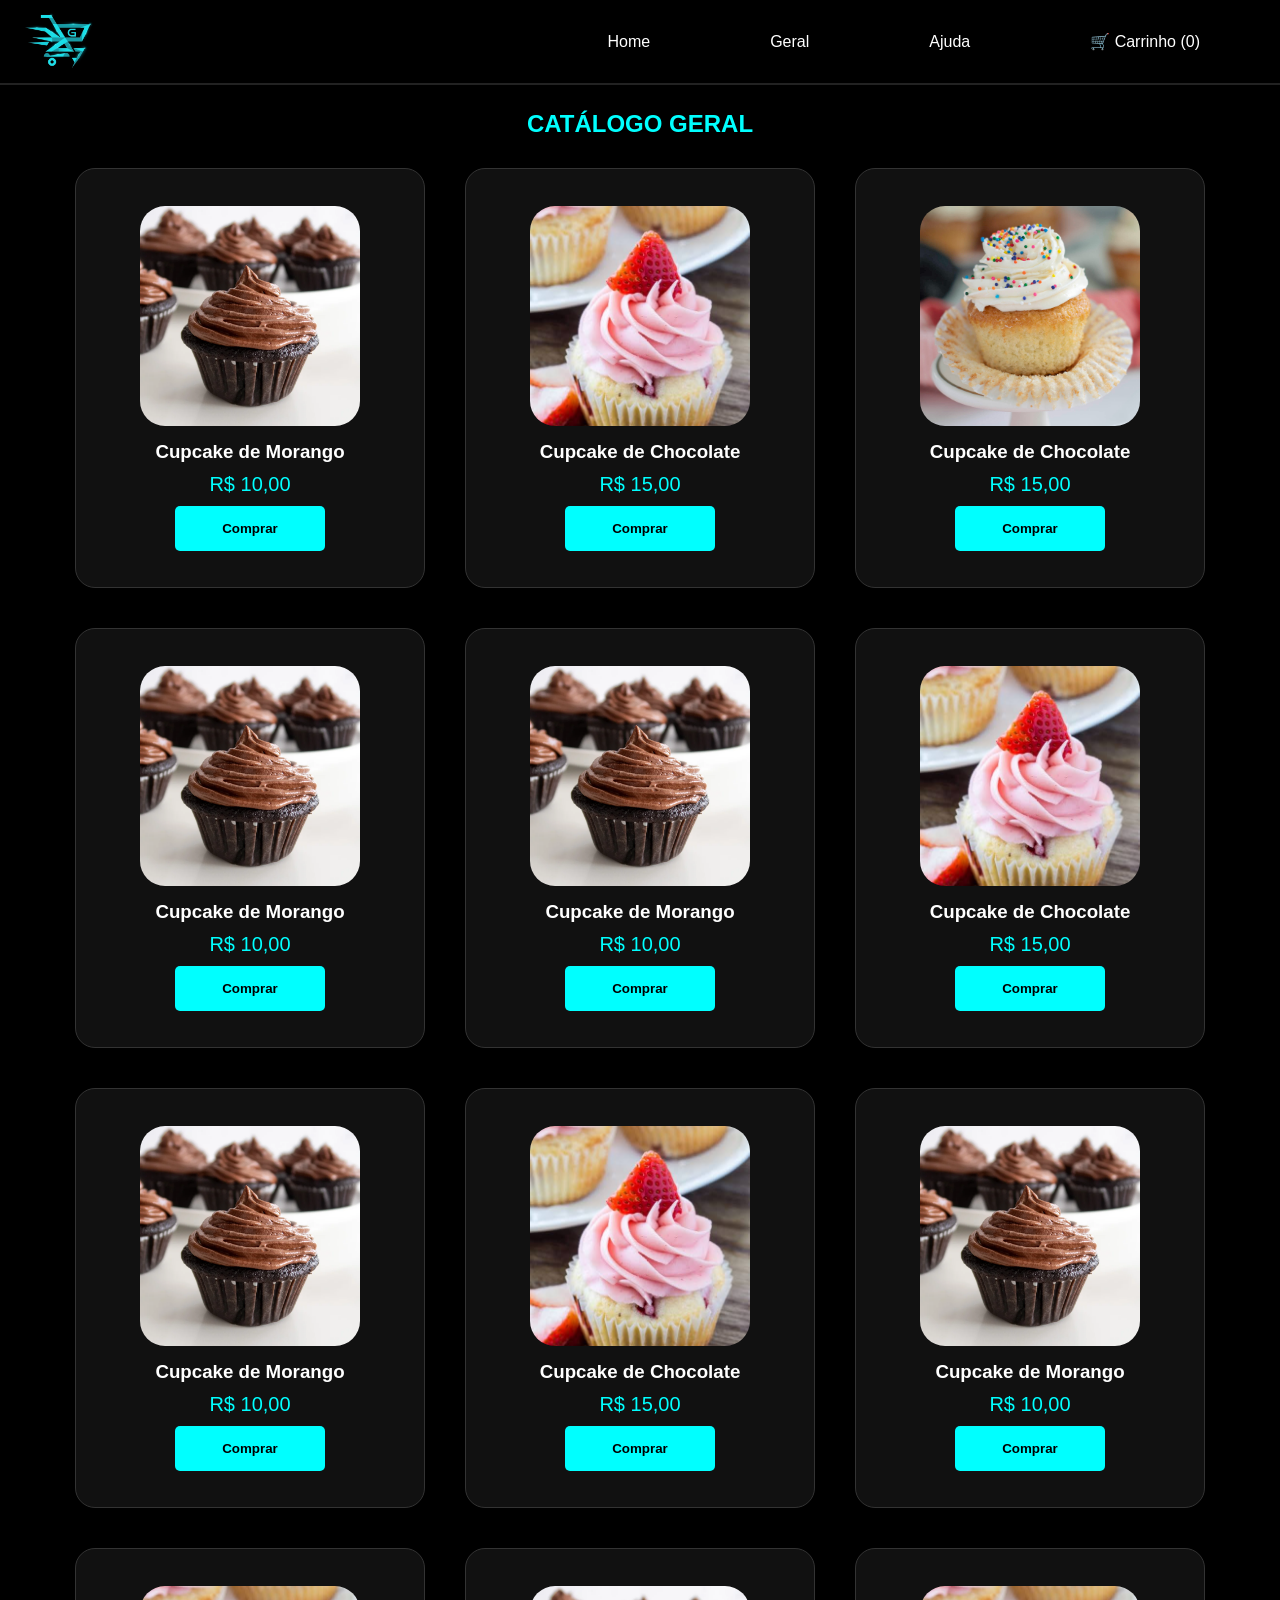
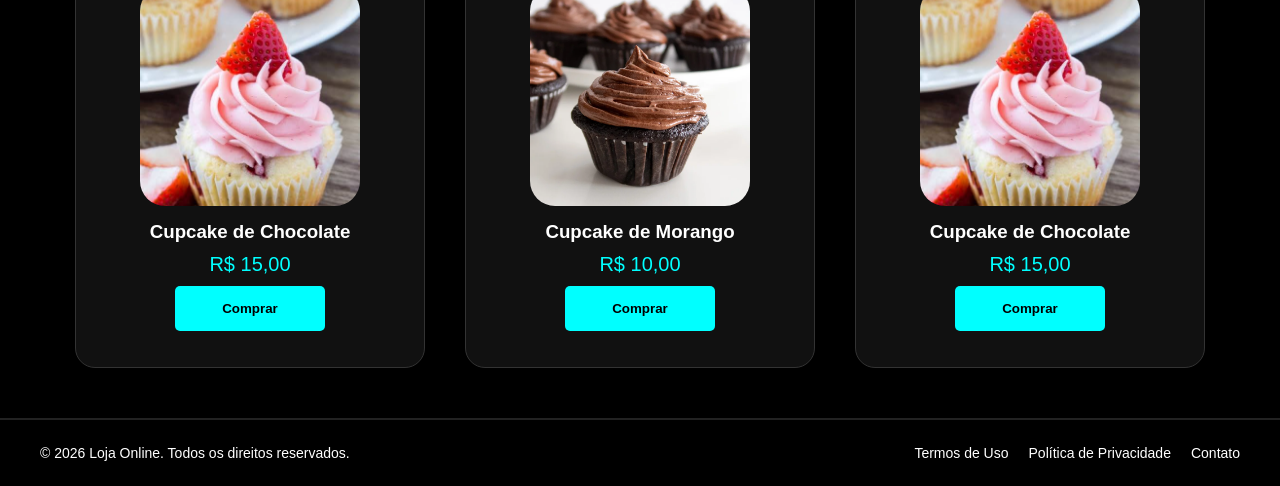
==== geral.html @ f40c0d6a "Initial commit" ====
<!DOCTYPE html>
<html lang="pt-BR">
<head>
    <meta charset="UTF-8">
    <meta name="viewport" content="width=device-width, initial-scale=1.0">
    <link rel="stylesheet" href="./style.css">
    <title>Geral - Loja de Cupcakes</title>
</head>
<body>

<header>
    <a href="./index.html" id="logo">
        <img src="./img/logo.png" alt="Logo Loja Online">
    </a>
    <nav>
        <a href="./index.html">Home</a>
        <a href="./geral.html">Geral</a>
        <a href="./ajuda.html">Ajuda</a>
        <a href="./carrinho.html" id="cart-icon">🛒 Carrinho (<span id="cart-count">0</span>)</a>
    </nav>
</header>

<div id="catalog-title">
    <h2>CATÁLOGO GERAL</h2>
</div>

<section id="product-grid">
    <article class="product">
        <a href="./produto.html?id=1" class="product-link">
            <img src="./img/cupcake1.png" alt="Cupcake de Morango">
            <h3>Cupcake de Morango</h3>
        </a>
        <p class="price">R$ 10,00</p>
        <button class="btn-buy" data-id="1" data-name="Cupcake de Morango" data-price="10.00">Comprar</button>
    </article>

    <article class="product">
        <a href="./produto.html?id=2" class="product-link">
            <img src="./img/cupcake2.png" alt="Cupcake de Chocolate">
            <h3>Cupcake de Chocolate</h3>
        </a>
        <p class="price">R$ 15,00</p>
        <button class="btn-buy" data-id="2" data-name="Cupcake de Chocolate" data-price="15.00">Comprar</button>
    </article>

    <article class="product">
        <a href="./produto.html?id=3" class="product-link">
            <img src="./img/cupcake3.png" alt="Cupcake de Chocolate">
            <h3>Cupcake de Chocolate</h3>
        </a>
        <p class="price">R$ 15,00</p>
        <button class="btn-buy" data-id="3" data-name="Cupcake de Chocolate" data-price="15.00">Comprar</button>
    </article>

    <article class="product">
        <a href="./produto.html?id=4" class="product-link">
            <img src="./img/cupcake1.png" alt="Cupcake de Morango">
            <h3>Cupcake de Morango</h3>
        </a>
        <p class="price">R$ 10,00</p>
        <button class="btn-buy" data-id="4" data-name="Cupcake de Morango" data-price="10.00">Comprar</button>
    </article>

    <article class="product">
        <a href="./produto.html?id=5" class="product-link">
            <img src="./img/cupcake1.png" alt="Cupcake de Morango">
            <h3>Cupcake de Morango</h3>
        </a>
        <p class="price">R$ 10,00</p>
        <button class="btn-buy" data-id="5" data-name="Cupcake de Morango" data-price="10.00">Comprar</button>
    </article>

    <article class="product">
        <a href="./produto.html?id=6" class="product-link">
            <img src="./img/cupcake2.png" alt="Cupcake de Chocolate">
            <h3>Cupcake de Chocolate</h3>
        </a>
        <p class="price">R$ 15,00</p>
        <button class="btn-buy" data-id="6" data-name="Cupcake de Chocolate" data-price="15.00">Comprar</button>
    </article>

    <article class="product">
        <a href="./produto.html?id=7" class="product-link">
            <img src="./img/cupcake1.png" alt="Cupcake de Morango">
            <h3>Cupcake de Morango</h3>
        </a>
        <p class="price">R$ 10,00</p>
        <button class="btn-buy" data-id="7" data-name="Cupcake de Morango" data-price="10.00">Comprar</button>
    </article>

    <article class="product">
        <a href="./produto.html?id=8" class="product-link">
            <img src="./img/cupcake2.png" alt="Cupcake de Chocolate">
            <h3>Cupcake de Chocolate</h3>
        </a>
        <p class="price">R$ 15,00</p>
        <button class="btn-buy" data-id="8" data-name="Cupcake de Chocolate" data-price="15.00">Comprar</button>
    </article>

    <article class="product">
        <a href="./produto.html?id=9" class="product-link">
            <img src="./img/cupcake1.png" alt="Cupcake de Morango">
            <h3>Cupcake de Morango</h3>
        </a>
        <p class="price">R$ 10,00</p>
        <button class="btn-buy" data-id="9" data-name="Cupcake de Morango" data-price="10.00">Comprar</button>
    </article>

    <article class="product">
        <a href="./produto.html?id=10" class="product-link">
            <img src="./img/cupcake2.png" alt="Cupcake de Chocolate">
            <h3>Cupcake de Chocolate</h3>
        </a>
        <p class="price">R$ 15,00</p>
        <button class="btn-buy" data-id="10" data-name="Cupcake de Chocolate" data-price="15.00">Comprar</button>
    </article>

    <article class="product">
        <a href="./produto.html?id=11" class="product-link">
            <img src="./img/cupcake1.png" alt="Cupcake de Morango">
            <h3>Cupcake de Morango</h3>
        </a>
        <p class="price">R$ 10,00</p>
        <button class="btn-buy" data-id="11" data-name="Cupcake de Morango" data-price="10.00">Comprar</button>
    </article>

    <article class="product">
        <a href="./produto.html?id=12" class="product-link">
            <img src="./img/cupcake2.png" alt="Cupcake de Chocolate">
            <h3>Cupcake de Chocolate</h3>
        </a>
        <p class="price">R$ 15,00</p>
        <button class="btn-buy" data-id="12" data-name="Cupcake de Chocolate" data-price="15.00">Comprar</button>
    </article>
</section>

<footer>
  <div class="footer-content">
    <p>&copy; 2026 Loja Online. Todos os direitos reservados.</p>
    <div class="footer-links">
      <a href="./termo.html">Termos de Uso</a>
      <a href="./termo.html">Política de Privacidade</a>
      <a href="./ajuda.html">Contato</a>
    </div>
  </div>
</footer>

<script src="./main.js"></script>
</body>
</html>
---- style.css ----
* {
  margin: 0;
  padding: 0;
  box-sizing: border-box;
  text-decoration: none;
  font-family: Arial, Helvetica, sans-serif;
}

body {
  background-color: #000000;
  color: white;
}

/* header */

header {
  display: flex;
  align-items: center;
  justify-content: space-between; 
  background-color: black;
  min-height: 85px;
  height: auto;
  padding: 0 20px;
  flex-wrap: wrap;
  border-bottom: 2px solid #222;
}

header nav {
  display: flex;
  align-items: center;
}

header a {
  display: flex;
  align-items: center;
  color: white;
  padding: 30px 60px;
  transition: background-color 0.2s ease, color 0.2s ease;
}

header a:hover {
  background-color: aqua;
  color: black;
}

#logo {
  padding: 0; 
}

#logo img {
  height: 60px;
  object-fit: contain;
}

header #logo:hover {
  background-color: transparent;
}

/* catalog */

#catalog-title {
  display: flex;
  align-items: center;
  justify-content: center;
  margin-top: 25px;
  color: aqua;
}

section {
  display: flex;
  justify-content: center;
  align-items: center;
  flex-wrap: wrap;
  margin-top: 20px;
  width: 100%;
  height: auto;
  gap: 20px;
}

.product {
  display: flex;
  flex-direction: column;
  justify-content: center;
  align-items: center;
  width: 100%;        
  max-width: 350px;      
  height: 420px;
  margin: 10px;
  color: white;
  border-radius: 20px;
  background-color: #111;
  border: 1px solid #333;
  padding: 15px;
}

.product-link {
  display: flex;
  flex-direction: column;
  align-items: center;
  color: white;
  text-decoration: none;
  width: 100%;
}

.product img {
  height: 220px;
  width: 220px;
  object-fit: cover;
  border-radius: 25px;
  transition: transform 0.2s ease, border 0.2s ease;
}

.product img:hover {
  border: 3px solid aqua;
  transform: translateY(-4px);
}

.product button {
  background-color: aqua;
  color: black;
  font-weight: bold;
  height: 45px;
  width: 150px;
  border: none;
  border-radius: 5px;
  margin-top: 10px;
  cursor: pointer;
  transition: background-color 0.2s ease, color 0.2s ease;
}

.product button:hover {
  background-color: white;
  color: black;
}

section p {
  margin-top: 10px;
  font-size: 20px;
  color: aqua;
}

article h3 {
  margin-top: 15px;
  color: white;
}

/* Estilização do Formulário de Ajuda */
.form-container {
  display: flex;
  flex-direction: column;
  align-items: center;
  max-width: 500px;
  margin: 40px auto;
  padding: 30px;
  background-color: #111;
  border: 1px solid #333;
  border-radius: 20px;
  box-shadow: 0 4px 10px rgba(0, 255, 255, 0.1);
}

.form-container div {
  display: flex;
  flex-direction: column;
  width: 100%;
  margin-bottom: 20px;
}

.form-container label {
  margin-bottom: 8px;
  color: white;
  font-weight: bold;
}

.form-container input,
.form-container textarea {
  width: 100%;
  padding: 12px;
  background-color: #222;
  border: 1px solid #444;
  border-radius: 8px;
  color: white;
  font-size: 16px;
  outline: none;
  transition: border-color 0.2s ease;
}

.form-container input:focus,
.form-container textarea:focus {
  border-color: aqua;
}

.form-container button {
  background-color: aqua;
  color: black;
  font-weight: bold;
  height: 45px;
  width: 100%;
  border: none;
  border-radius: 8px;
  cursor: pointer;
  transition: background-color 0.2s ease, color 0.2s ease;
  margin-top: 10px;
}

.form-container button:hover {
  background-color: white;
  color: black;
}

/* Estilização da Página de Detalhes do Produto */
.product-detail-container {
  display: flex;
  flex-wrap: wrap;
  justify-content: center;
  align-items: center;
  gap: 40px;
  padding: 50px 20px;
  max-width: 1000px;
  margin: 0 auto;
}

.product-image-box {
  background-color: #111;
  border: 1px solid #333;
  border-radius: 20px;
  padding: 20px;
}

.product-image-box img {
  height: 300px;
  width: 300px;
  object-fit: cover;
  border-radius: 15px;
}

.product-info-box {
  max-width: 400px;
  display: flex;
  flex-direction: column;
  gap: 15px;
}

.product-info-box h2 {
  color: white;
  font-size: 28px;
}

.product-info-box .product-price {
  color: aqua;
  font-size: 24px;
  font-weight: bold;
}

.product-description {
  color: #ccc;
  line-height: 1.5;
}

.product-info-box .btn-buy {
  background-color: aqua;
  color: black;
  font-weight: bold;
  height: 45px;
  width: 100%;
  border: none;
  border-radius: 8px;
  cursor: pointer;
  margin-top: 10px;
  transition: background-color 0.2s ease, color 0.2s ease;
}

.product-info-box .btn-buy:hover {
  background-color: white;
  color: black;
}

/* Footer */

footer {
  background-color: black;
  color: white;
  width: 100%;
  padding: 25px 20px;
  margin-top: 40px;
  border-top: 2px solid #222;
}

.footer-content {
  display: flex;
  justify-content: space-between;
  align-items: center;
  max-width: 1200px;
  margin: 0 auto;
  flex-wrap: wrap;
  gap: 15px;
}

.footer-content p {
  font-size: 14px;
}

.footer-links {
  display: flex;
  gap: 20px;
}

.footer-links a {
  color: white;
  font-size: 14px;
  transition: color 0.2s ease;
}

.footer-links a:hover {
  color: aqua;
}

@keyframes blinkAqua {
  0% {
    background-color: aqua;
    color: black;
  }
  100% {
    background-color: transparent;
    color: white;
  }
}

.cart-blink {
  animation: blinkAqua 0.6s ease-in-out;
}

/* Dispositivos Móveis e Tablets Pequenos */

@media (max-width: 768px) {
  header {
    flex-direction: column;
    padding: 15px 0;
  }

  header nav {
    flex-direction: column;
    width: 100%;
  }

  header a {
    width: 100%; 
    justify-content: center;
    padding: 12px 0;
  }

  #logo img {
    height: 50px;
  }

  .product {
    max-width: 90%;
    height: auto;
    padding: 15px 0;
  }

  .footer-content {
    flex-direction: column;
    text-align: center;
  }

  .footer-links {
    flex-direction: column;
    gap: 10px;
  }
}
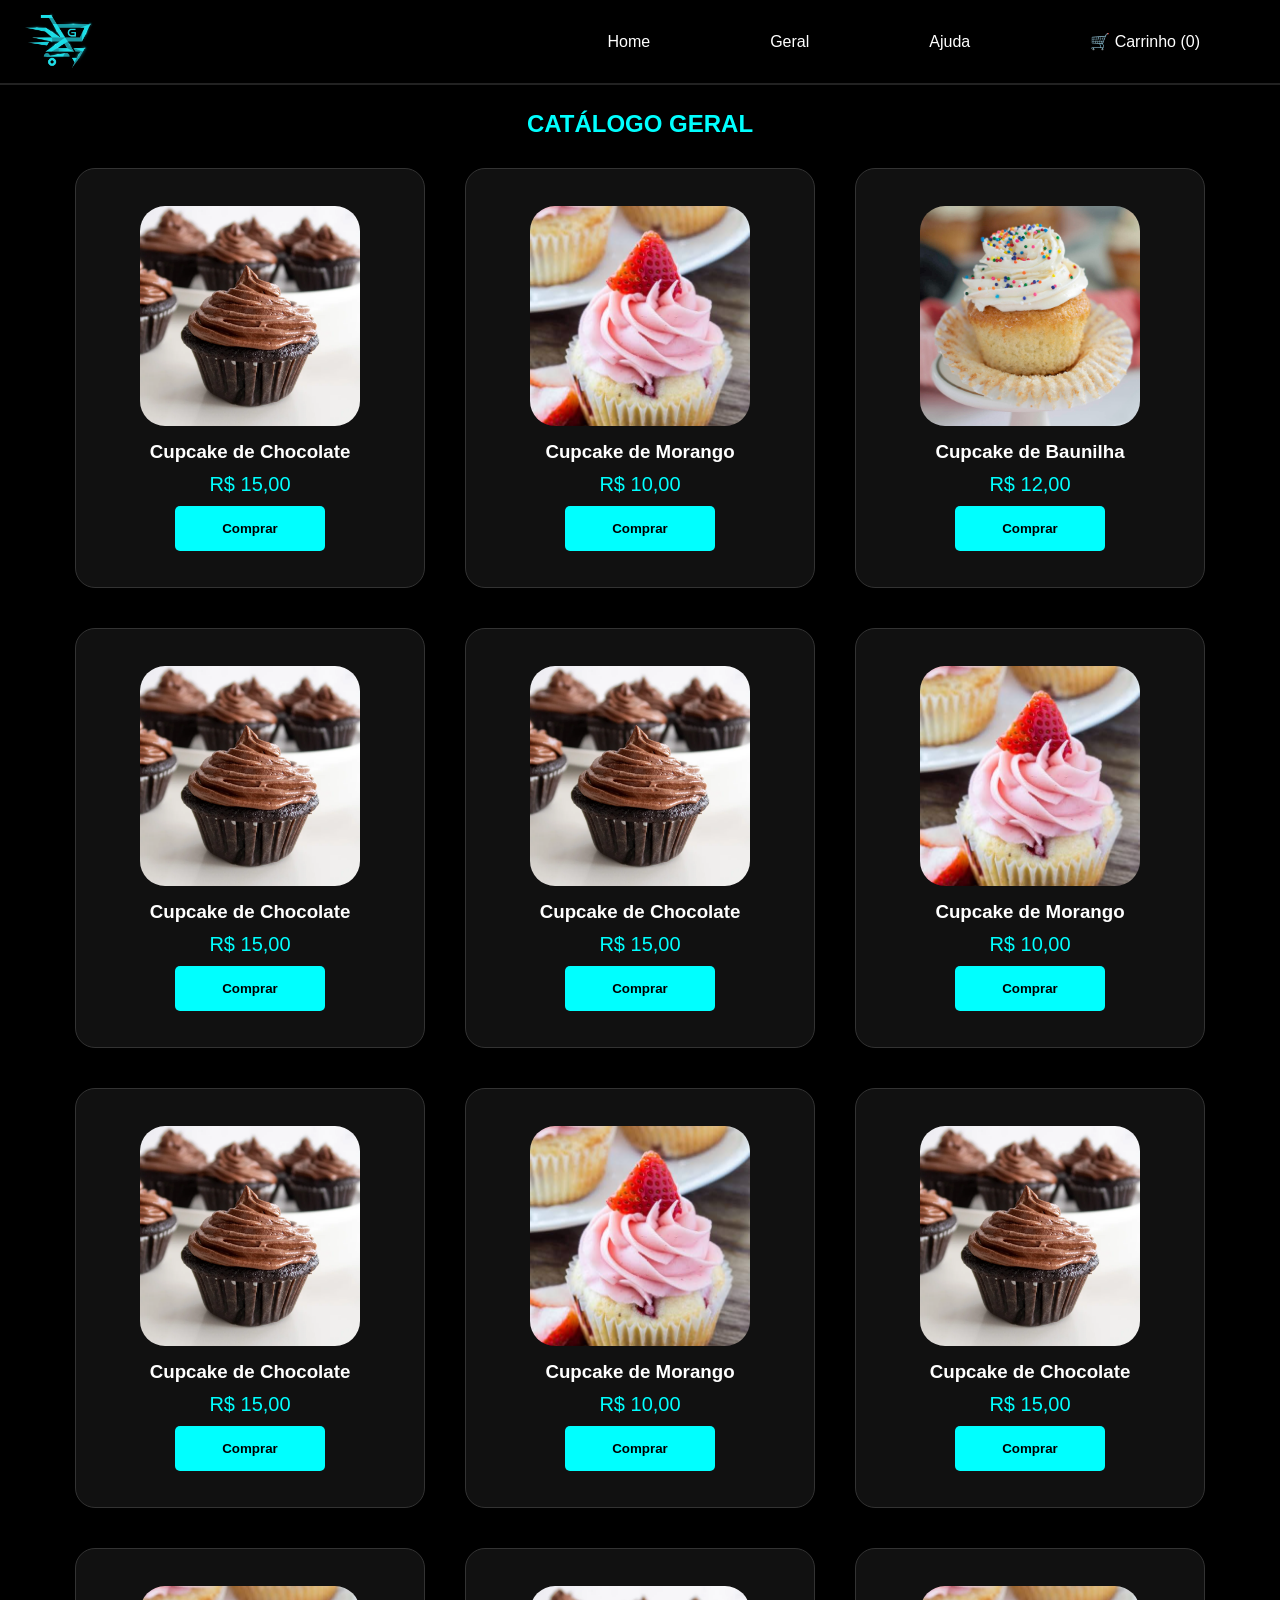
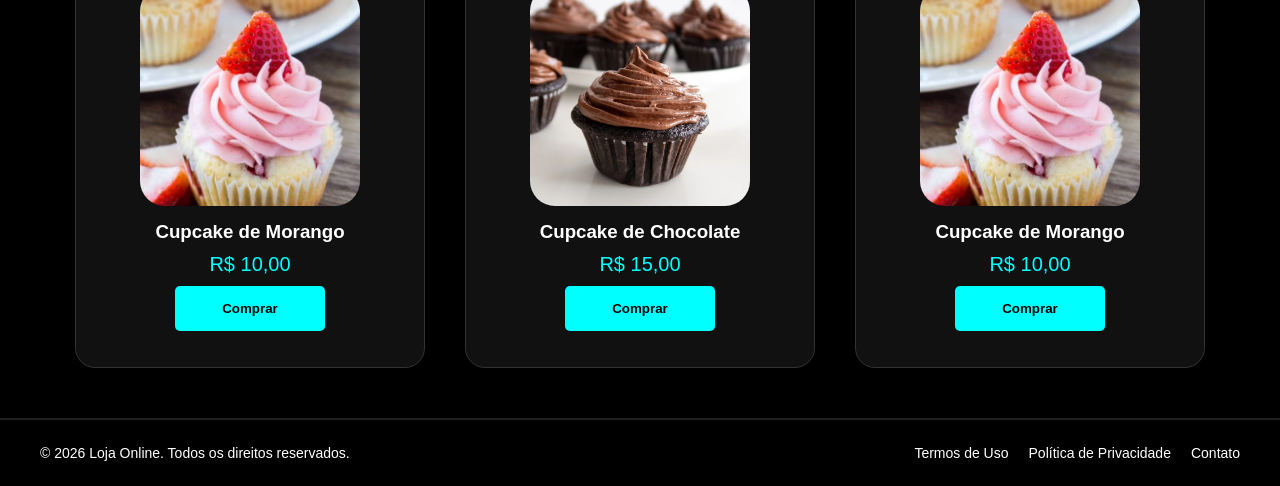
==== commit 454a2063: "Corrige correspondência entre imagens, sabores e preços dos cupcakes." ====
--- a/geral.html
+++ b/geral.html
@@ -27,110 +27,110 @@
 <section id="product-grid">
     <article class="product">
         <a href="./produto.html?id=1" class="product-link">
-            <img src="./img/cupcake1.png" alt="Cupcake de Morango">
-            <h3>Cupcake de Morango</h3>
+            <img src="./img/cupcake1.png" alt="Cupcake de Chocolate">
+            <h3>Cupcake de Chocolate</h3>
         </a>
-        <p class="price">R$ 10,00</p>
-        <button class="btn-buy" data-id="1" data-name="Cupcake de Morango" data-price="10.00">Comprar</button>
+        <p class="price">R$ 15,00</p>
+        <button class="btn-buy" data-id="1" data-name="Cupcake de Chocolate" data-price="15.00">Comprar</button>
     </article>
 
     <article class="product">
         <a href="./produto.html?id=2" class="product-link">
-            <img src="./img/cupcake2.png" alt="Cupcake de Chocolate">
-            <h3>Cupcake de Chocolate</h3>
+            <img src="./img/cupcake2.png" alt="Cupcake de Morango">
+            <h3>Cupcake de Morango</h3>
         </a>
-        <p class="price">R$ 15,00</p>
-        <button class="btn-buy" data-id="2" data-name="Cupcake de Chocolate" data-price="15.00">Comprar</button>
+        <p class="price">R$ 10,00</p>
+        <button class="btn-buy" data-id="2" data-name="Cupcake de Morango" data-price="10.00">Comprar</button>
     </article>
 
     <article class="product">
         <a href="./produto.html?id=3" class="product-link">
-            <img src="./img/cupcake3.png" alt="Cupcake de Chocolate">
-            <h3>Cupcake de Chocolate</h3>
+            <img src="./img/cupcake3.png" alt="Cupcake de Baunilha">
+            <h3>Cupcake de Baunilha</h3>
         </a>
-        <p class="price">R$ 15,00</p>
-        <button class="btn-buy" data-id="3" data-name="Cupcake de Chocolate" data-price="15.00">Comprar</button>
+        <p class="price">R$ 12,00</p>
+        <button class="btn-buy" data-id="3" data-name="Cupcake de Baunilha" data-price="12.00">Comprar</button>
     </article>
 
     <article class="product">
         <a href="./produto.html?id=4" class="product-link">
-            <img src="./img/cupcake1.png" alt="Cupcake de Morango">
-            <h3>Cupcake de Morango</h3>
+            <img src="./img/cupcake1.png" alt="Cupcake de Chocolate">
+            <h3>Cupcake de Chocolate</h3>
         </a>
-        <p class="price">R$ 10,00</p>
-        <button class="btn-buy" data-id="4" data-name="Cupcake de Morango" data-price="10.00">Comprar</button>
+        <p class="price">R$ 15,00</p>
+        <button class="btn-buy" data-id="4" data-name="Cupcake de Chocolate" data-price="15.00">Comprar</button>
     </article>
 
     <article class="product">
         <a href="./produto.html?id=5" class="product-link">
-            <img src="./img/cupcake1.png" alt="Cupcake de Morango">
-            <h3>Cupcake de Morango</h3>
+            <img src="./img/cupcake1.png" alt="Cupcake de Chocolate">
+            <h3>Cupcake de Chocolate</h3>
         </a>
-        <p class="price">R$ 10,00</p>
-        <button class="btn-buy" data-id="5" data-name="Cupcake de Morango" data-price="10.00">Comprar</button>
+        <p class="price">R$ 15,00</p>
+        <button class="btn-buy" data-id="5" data-name="Cupcake de Chocolate" data-price="15.00">Comprar</button>
     </article>
 
     <article class="product">
         <a href="./produto.html?id=6" class="product-link">
-            <img src="./img/cupcake2.png" alt="Cupcake de Chocolate">
-            <h3>Cupcake de Chocolate</h3>
+            <img src="./img/cupcake2.png" alt="Cupcake de Morango">
+            <h3>Cupcake de Morango</h3>
         </a>
-        <p class="price">R$ 15,00</p>
-        <button class="btn-buy" data-id="6" data-name="Cupcake de Chocolate" data-price="15.00">Comprar</button>
+        <p class="price">R$ 10,00</p>
+        <button class="btn-buy" data-id="6" data-name="Cupcake de Morango" data-price="10.00">Comprar</button>
     </article>
 
     <article class="product">
         <a href="./produto.html?id=7" class="product-link">
-            <img src="./img/cupcake1.png" alt="Cupcake de Morango">
-            <h3>Cupcake de Morango</h3>
+            <img src="./img/cupcake1.png" alt="Cupcake de Chocolate">
+            <h3>Cupcake de Chocolate</h3>
         </a>
-        <p class="price">R$ 10,00</p>
-        <button class="btn-buy" data-id="7" data-name="Cupcake de Morango" data-price="10.00">Comprar</button>
+        <p class="price">R$ 15,00</p>
+        <button class="btn-buy" data-id="7" data-name="Cupcake de Chocolate" data-price="15.00">Comprar</button>
     </article>
 
     <article class="product">
         <a href="./produto.html?id=8" class="product-link">
-            <img src="./img/cupcake2.png" alt="Cupcake de Chocolate">
-            <h3>Cupcake de Chocolate</h3>
+            <img src="./img/cupcake2.png" alt="Cupcake de Morango">
+            <h3>Cupcake de Morango</h3>
         </a>
-        <p class="price">R$ 15,00</p>
-        <button class="btn-buy" data-id="8" data-name="Cupcake de Chocolate" data-price="15.00">Comprar</button>
+        <p class="price">R$ 10,00</p>
+        <button class="btn-buy" data-id="8" data-name="Cupcake de Morango" data-price="10.00">Comprar</button>
     </article>
 
     <article class="product">
         <a href="./produto.html?id=9" class="product-link">
-            <img src="./img/cupcake1.png" alt="Cupcake de Morango">
-            <h3>Cupcake de Morango</h3>
+            <img src="./img/cupcake1.png" alt="Cupcake de Chocolate">
+            <h3>Cupcake de Chocolate</h3>
         </a>
-        <p class="price">R$ 10,00</p>
-        <button class="btn-buy" data-id="9" data-name="Cupcake de Morango" data-price="10.00">Comprar</button>
+        <p class="price">R$ 15,00</p>
+        <button class="btn-buy" data-id="9" data-name="Cupcake de Chocolate" data-price="15.00">Comprar</button>
     </article>
 
     <article class="product">
         <a href="./produto.html?id=10" class="product-link">
-            <img src="./img/cupcake2.png" alt="Cupcake de Chocolate">
-            <h3>Cupcake de Chocolate</h3>
+            <img src="./img/cupcake2.png" alt="Cupcake de Morango">
+            <h3>Cupcake de Morango</h3>
         </a>
-        <p class="price">R$ 15,00</p>
-        <button class="btn-buy" data-id="10" data-name="Cupcake de Chocolate" data-price="15.00">Comprar</button>
+        <p class="price">R$ 10,00</p>
+        <button class="btn-buy" data-id="10" data-name="Cupcake de Morango" data-price="10.00">Comprar</button>
     </article>
 
     <article class="product">
         <a href="./produto.html?id=11" class="product-link">
-            <img src="./img/cupcake1.png" alt="Cupcake de Morango">
-            <h3>Cupcake de Morango</h3>
+            <img src="./img/cupcake1.png" alt="Cupcake de Chocolate">
+            <h3>Cupcake de Chocolate</h3>
         </a>
-        <p class="price">R$ 10,00</p>
-        <button class="btn-buy" data-id="11" data-name="Cupcake de Morango" data-price="10.00">Comprar</button>
+        <p class="price">R$ 15,00</p>
+        <button class="btn-buy" data-id="11" data-name="Cupcake de Chocolate" data-price="15.00">Comprar</button>
     </article>
 
     <article class="product">
         <a href="./produto.html?id=12" class="product-link">
-            <img src="./img/cupcake2.png" alt="Cupcake de Chocolate">
-            <h3>Cupcake de Chocolate</h3>
+            <img src="./img/cupcake2.png" alt="Cupcake de Morango">
+            <h3>Cupcake de Morango</h3>
         </a>
-        <p class="price">R$ 15,00</p>
-        <button class="btn-buy" data-id="12" data-name="Cupcake de Chocolate" data-price="15.00">Comprar</button>
+        <p class="price">R$ 10,00</p>
+        <button class="btn-buy" data-id="12" data-name="Cupcake de Morango" data-price="10.00">Comprar</button>
     </article>
 </section>
 
